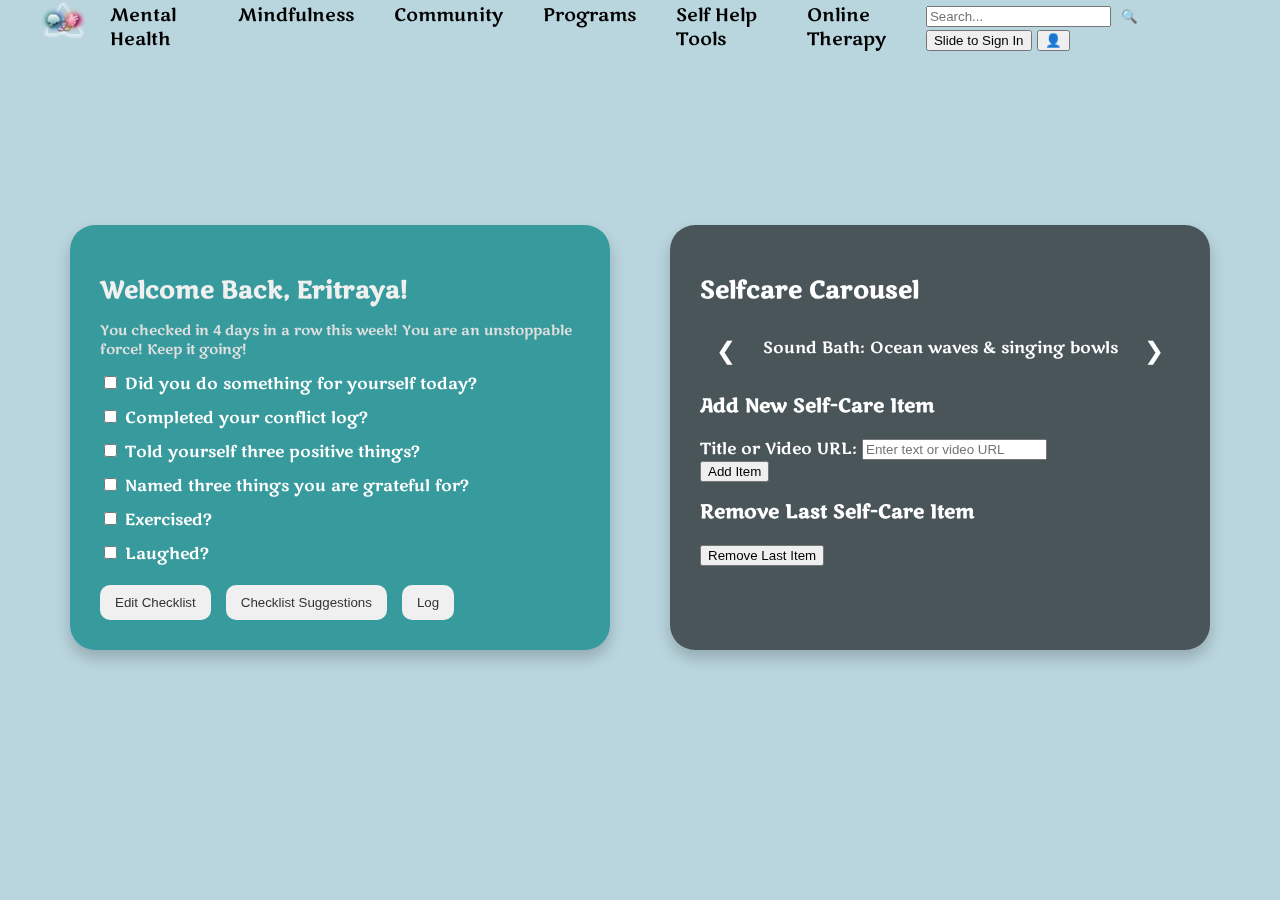
==== selfcare-profile.html @ 1390813a "File setup" ====
<!DOCTYPE html>
<html lang="en">
<head>
    <meta charset="UTF-8">
    <meta name="viewport" content="width=device-width, initial-scale=1.0">
    <title>Profile Page</title>
    <link rel="stylesheet" href="selfcare-profile.css">
    <link href="https://fonts.googleapis.com/css2?family=Marko+One&display=swap" rel="stylesheet">
</head>
<body>
  <!-- Video Background -->
  <video autoplay muted loop id="bg-video">
    <source src="images/turtle .mp4" type="video/mp4">
    Your browser does not support HTML5 video.
</video>

    <!-- Navigation Bar -->
    <nav class="navbar">
        <div class="logo">
            <a href="index.html">
                <img src="images/Logo.png" alt="Logo" class="logo-img">
            </a>
        </div>
        <ul class="nav-links">
            <li><a href="#">Mental Health</a></li>
            <li><a href="#">Mindfulness</a></li>
            <li><a href="#">Community</a></li>
            <li><a href="#">Programs</a></li>
            <li><a href="#">Self Help Tools</a></li>
            <li><a href="#">Online Therapy</a></li>
        </ul>
        <div class="nav-right">
            <input type="text" placeholder="Search...">
            <button class="search-button">🔍</button>
            <button class="signin-button">Slide to Sign In</button>
            <button class="profile-icon">👤</button>
        </div>
    </nav>

    <!-- Profile Section -->
    <div class="profile-container">
        <div class="check-in">
            <h2>Welcome Back, Eritraya!</h2>
            <p>You checked in 4 days in a row this week! You are an unstoppable force! Keep it going!</p>
            <div class="daily-checkins">
                <label><input type="checkbox"> Did you do something for yourself today?</label>
                <label><input type="checkbox"> Completed your conflict log?</label>
                <label><input type="checkbox"> Told yourself three positive things?</label>
                <label><input type="checkbox"> Named three things you are grateful for?</label>
                <label><input type="checkbox"> Exercised?</label>
                <label><input type="checkbox"> Laughed?</label>
            </div>
            <div class="checklist-actions">
                <button>Edit Checklist</button>
                <button>Checklist Suggestions</button>
                <button>Log</button>
            </div>
        </div>

        <div class="selfcare-carousel">
            <h2>Selfcare Carousel</h2>
            <div class="carousel">
                <button class="carousel-prev">❮</button>
                <div class="carousel-container">
                    <div class="carousel-items">
                        <!-- Example carousel items -->
                        <div class="carousel-item">
                            <p>Sound Bath: Ocean waves & singing bowls</p>
                        </div>
                        <div class="carousel-item">
                            <p>Meditation: Calming guided session</p>
                        </div>
                    </div>
                </div>
                <button class="carousel-next">❯</button>
            </div>

            <!-- Add New Item Form -->
            <div class="add-carousel-item">
                <h3>Add New Self-Care Item</h3>
                <form id="addItemForm">
                    <label for="contentTitle">Title or Video URL:</label>
                    <input type="text" id="contentTitle" placeholder="Enter text or video URL" required>
                    <br>
                    <button type="submit">Add Item</button>
                </form>
            </div>

            <!-- Remove Last Item Button -->
            <div class="remove-carousel-item">
                <h3>Remove Last Self-Care Item</h3>
                <button id="removeLastItem">Remove Last Item</button>
            </div>
        </div>

        <script src="profile.js"></script>
    </div>

</body>
</html>
---- selfcare-profile.css ----
/* General styling */
body {
    margin: 0;
    font-family: 'Marko One', cursive;
    background-color: #b9d5de;
    color: white;
    overflow-x: hidden;
}

/* Header and Navigation Bar */
header {
    background-color: transparent;
    padding: 20px 40px;
    width: 100%;
    position: absolute;
    top: 0;
    left: 0;
    z-index: 1000;
}

nav {
    display: flex;
    align-items: center;
    justify-content: space-between;
    max-width: 1200px;
    margin: 0 auto;
}

.logo {
    display: flex;
    align-items: center;
}

.logo a {
    display: block;
}

.logo-img {
    width: 50px;
    height: auto;
}

ul {
    list-style: none;
    display: flex;
    margin: 0;
    padding: 0;
    justify-content: center;
    flex-grow: 1;
}

ul li {
    margin: 0 20px;
}

ul li a {
    color: rgb(0, 0, 0);
    font-size: 18px;
    text-decoration: none;
    transition: color 0.3s ease;
}

ul li a:hover {
    color: #FFB800;
}

.nav-icons {
    display: flex;
    align-items: center;
}

/* Search Form Container */
.search-container {
    display: flex;
    align-items: center;
    justify-content: center;
    background-color: #f0f0f0;
    border-radius: 20px;
    padding: 5px 10px;
    border: 1px solid #ccc;
    transition: all 0.3s ease;
    margin-right: 20px;
}

#search-input {
    border: none;
    padding: 10px;
    border-radius: 20px;
    outline: none;
    font-size: 16px;
    width: 200px;
    transition: width 0.3s ease;
    background-color: transparent;
}

#search-input:focus {
    width: 250px;
}

.search-button {
    border: none;
    background-color: transparent;
    padding: 5px;
    cursor: pointer;
}

.search-button img {
    width: 30px;
    height: 30px;
    object-fit: cover;
}

.user-icon {
    display: flex;
    align-items: center;
    justify-content: center;
    background-color: #f0f0f0;
    border-radius: 50%;
    padding: 10px;
    border: 1px solid #ccc;
    transition: all 0.3s ease;
    cursor: pointer;
    margin-left: 0px;
}

.user-icon:hover {
    box-shadow: 0px 4px 8px rgba(0, 0, 0, 0.1);
}

.user-icon img {
    width: 30px;
    height: 30px;
    object-fit: cover;
}

/* Profile Container */
.profile-container {
    display: flex;
    justify-content: space-around;
    margin: 150px 20px; /* Added margin-top to prevent overlap with fixed navbar */
    padding: 20px;
}

/* Check-in Section */
.check-in {
    background-color: rgba(0, 128, 128, 0.7); /* Transparent teal color */
    border-radius: 25px;
    padding: 30px;
    width: 40%;
    box-shadow: 0 8px 15px rgba(0, 0, 0, 0.2);
    backdrop-filter: blur(10px);
    color: white;
}

.check-in h2 {
    font-size: 24px;
    margin-bottom: 10px;
    color: #f0f0f0;
}

.check-in p {
    font-size: 14px;
    color: #e0e0e0;
}

.daily-checkins label {
    display: block;
    font-size: 16px;
    margin-bottom: 12px;
    color: white;
}

.checklist-actions {
    margin-top: 20px;
}

.checklist-actions button {
    padding: 10px 15px;
    background-color: #f0f0f0;
    border: none;
    color: #333;
    border-radius: 10px;
    margin-right: 10px;
    cursor: pointer;
}

/* Carousel styling */
.selfcare-carousel {
    background-color: rgba(0, 0, 0, 0.6);
    border-radius: 25px;
    padding: 30px;
    width: 40%;
    box-shadow: 0 8px 15px rgba(0, 0, 0, 0.2);
    backdrop-filter: blur(10px);
    color: white;
    overflow: hidden;
    position: relative;
}

.carousel {
    display: flex;
    align-items: center;
    justify-content: space-between;
    position: relative;
}

.carousel-container {
    overflow: hidden;
    width: 100%;
}

.carousel-items {
    display: flex;
    transition: transform 0.5s ease-in-out;
    width: 100%;
}

.carousel-item {
    min-width: 100%;
    text-align: center;
}

.carousel-item iframe {
    width: 100%;
    height: auto;
    aspect-ratio: 16 / 9;
    border-radius: 15px;
    box-shadow: 0 4px 8px rgba(0, 0, 0, 0.1);
}

.carousel-prev, .carousel-next {
    background: none;
    border: none;
    font-size: 24px;
    color: white;
    cursor: pointer;
    z-index: 1;
    position: absolute;
    top: 50%;
    transform: translateY(-50%);
}

.carousel-prev {
    left: 10px;
}

.carousel-next {
    right: 10px;
}

.carousel-item p {
    margin-top: 10px;
    color: white;
}

#bg-video {
    position: fixed;
    top: 0;
    left: 0;
    min-width: 100%; /* Ensures video stretches to full width */
    min-height: 100%; /* Ensures video stretches to full height */
    z-index: -1; /* Places the video behind all other content */
    object-fit: cover; /* Ensures the video scales properly */
    opacity: 0.7; /* Optional: Adjust opacity to make it blend better with the content */
}
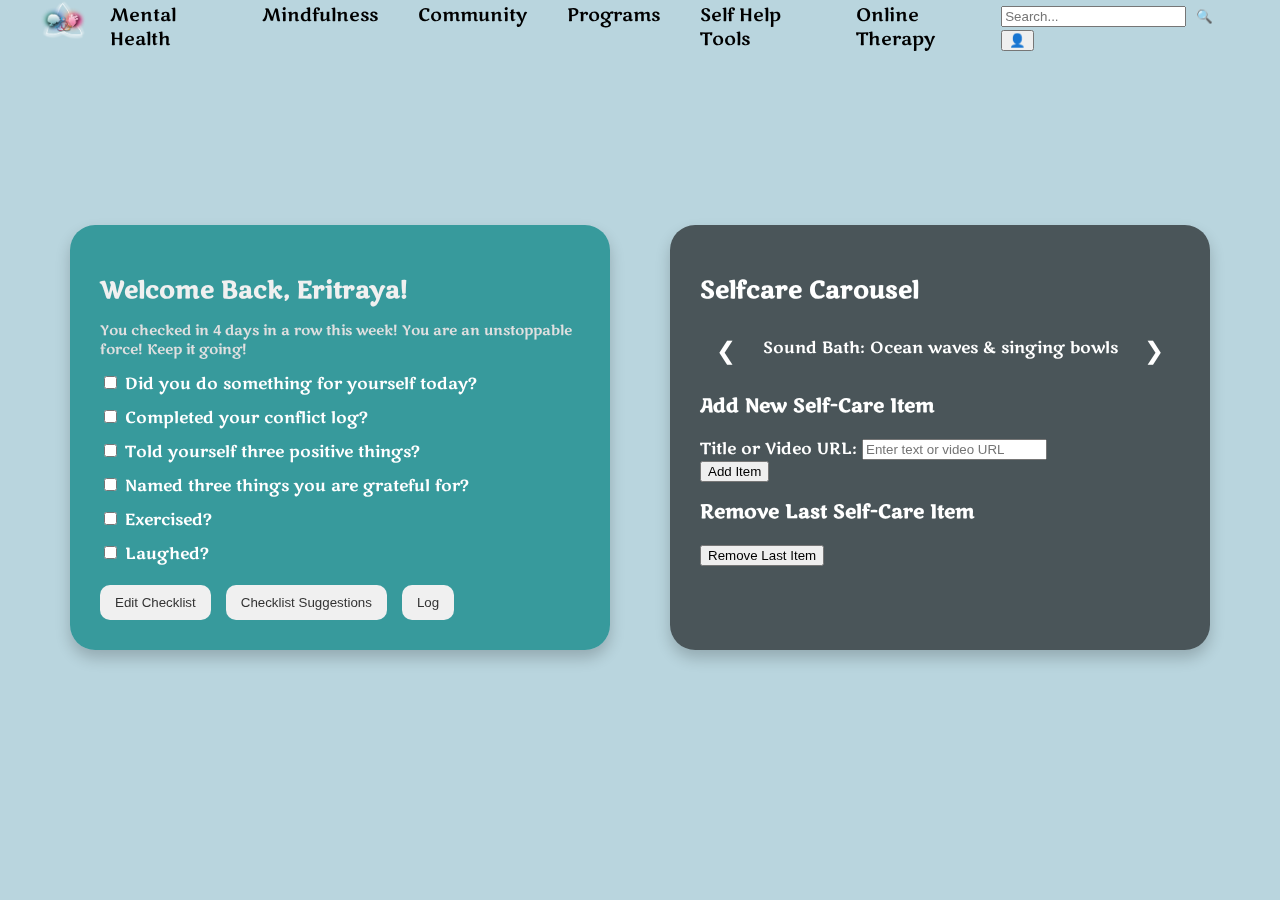
==== commit f530c316: "Update selfcare-profile.html" ====
--- a/selfcare-profile.html
+++ b/selfcare-profile.html
@@ -32,7 +32,6 @@
         <div class="nav-right">
             <input type="text" placeholder="Search...">
             <button class="search-button">🔍</button>
-            <button class="signin-button">Slide to Sign In</button>
             <button class="profile-icon">👤</button>
         </div>
     </nav>
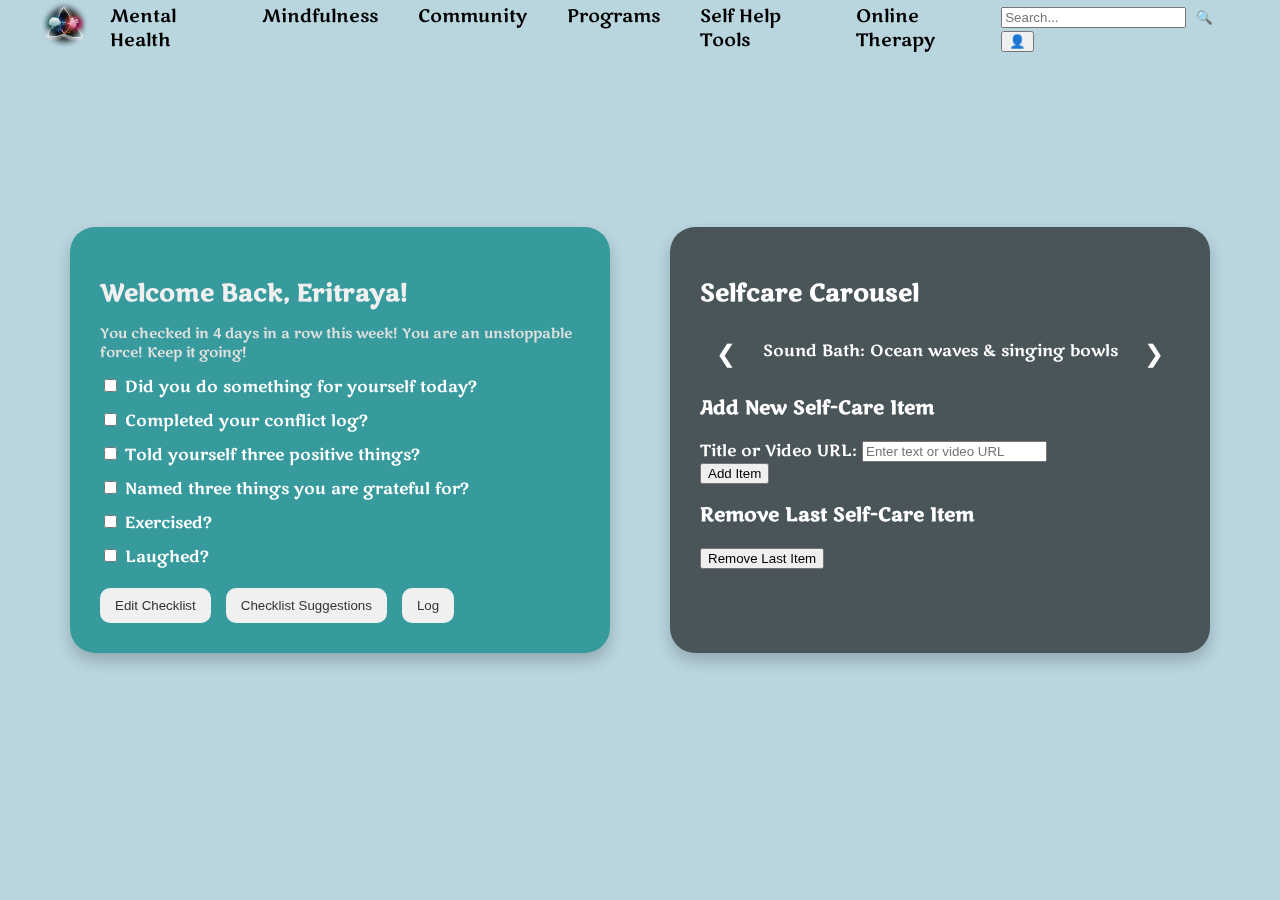
==== commit d5ec34c0: "new logo" ====
--- a/selfcare-profile.html
+++ b/selfcare-profile.html
@@ -18,7 +18,7 @@
     <nav class="navbar">
         <div class="logo">
             <a href="index.html">
-                <img src="images/Logo.png" alt="Logo" class="logo-img">
+                <img src="images/Component 1841.png" alt="Logo" class="logo-img">
             </a>
         </div>
         <ul class="nav-links">
